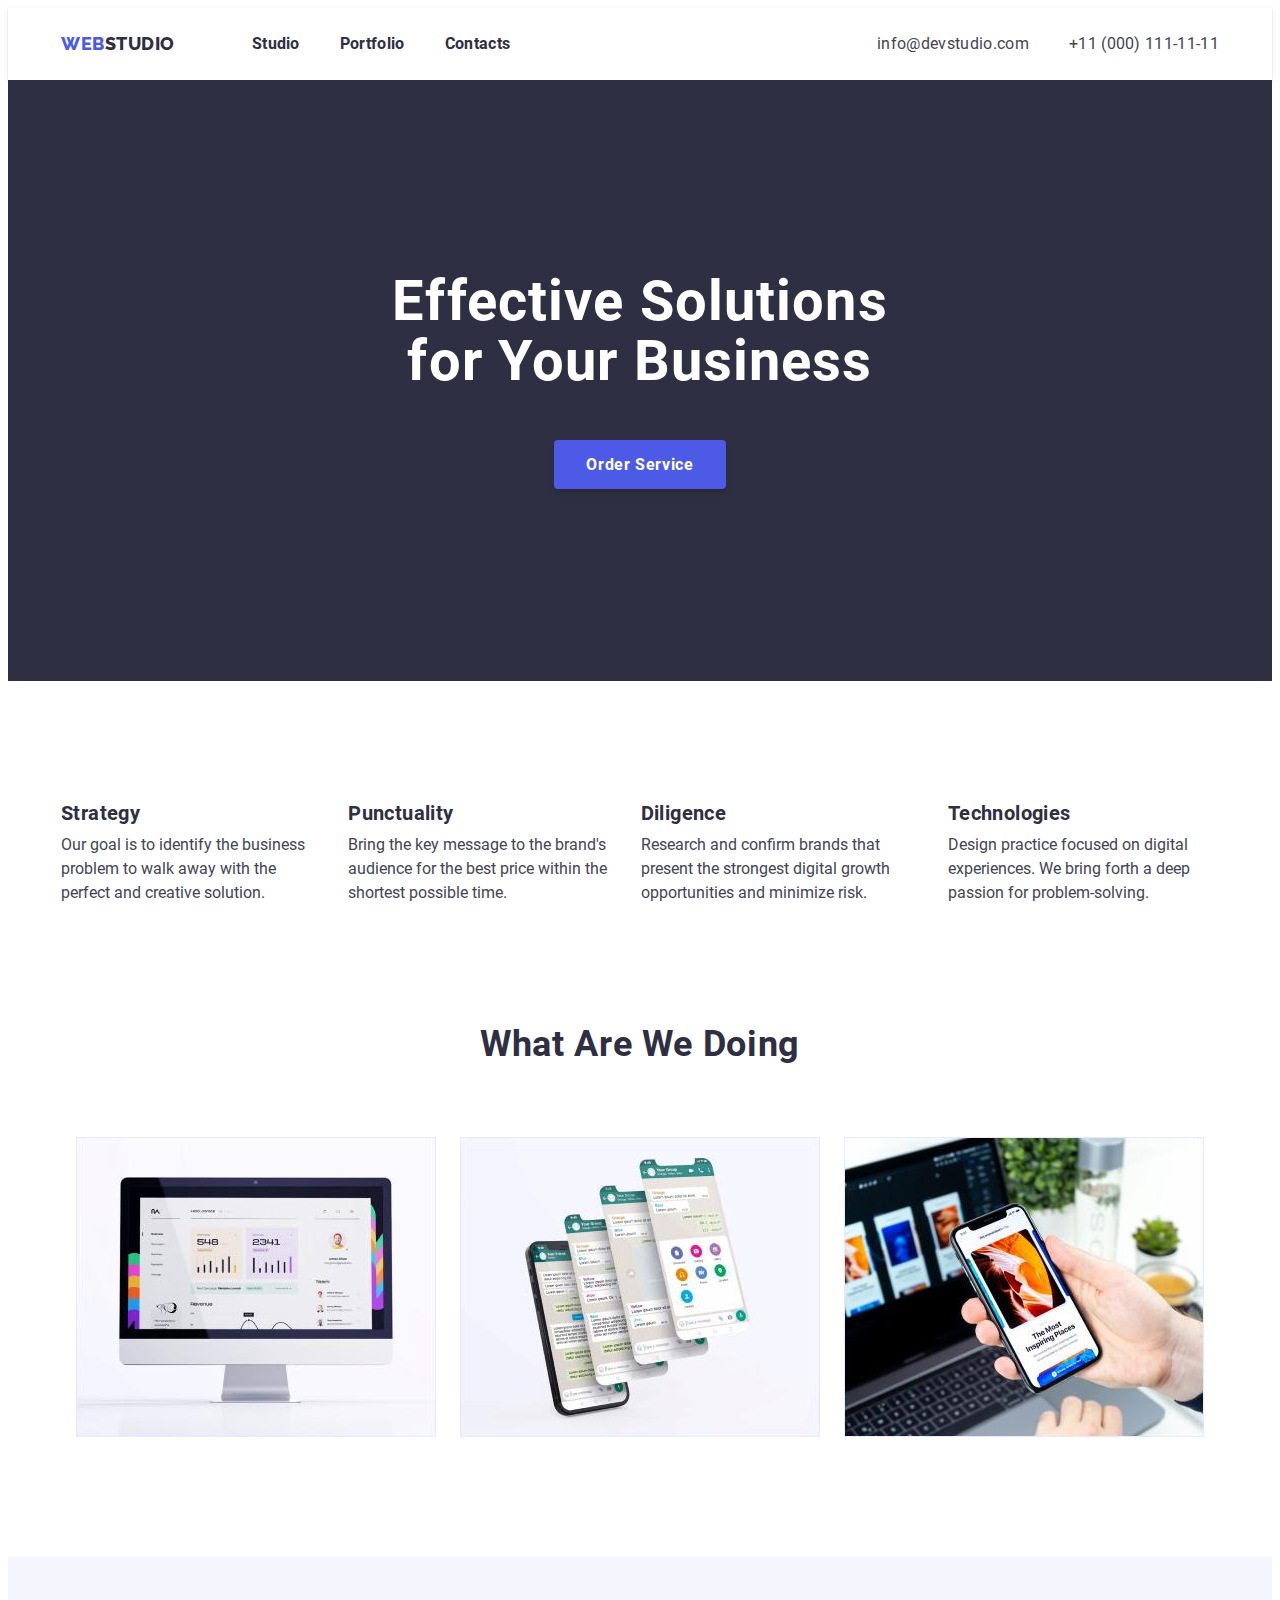
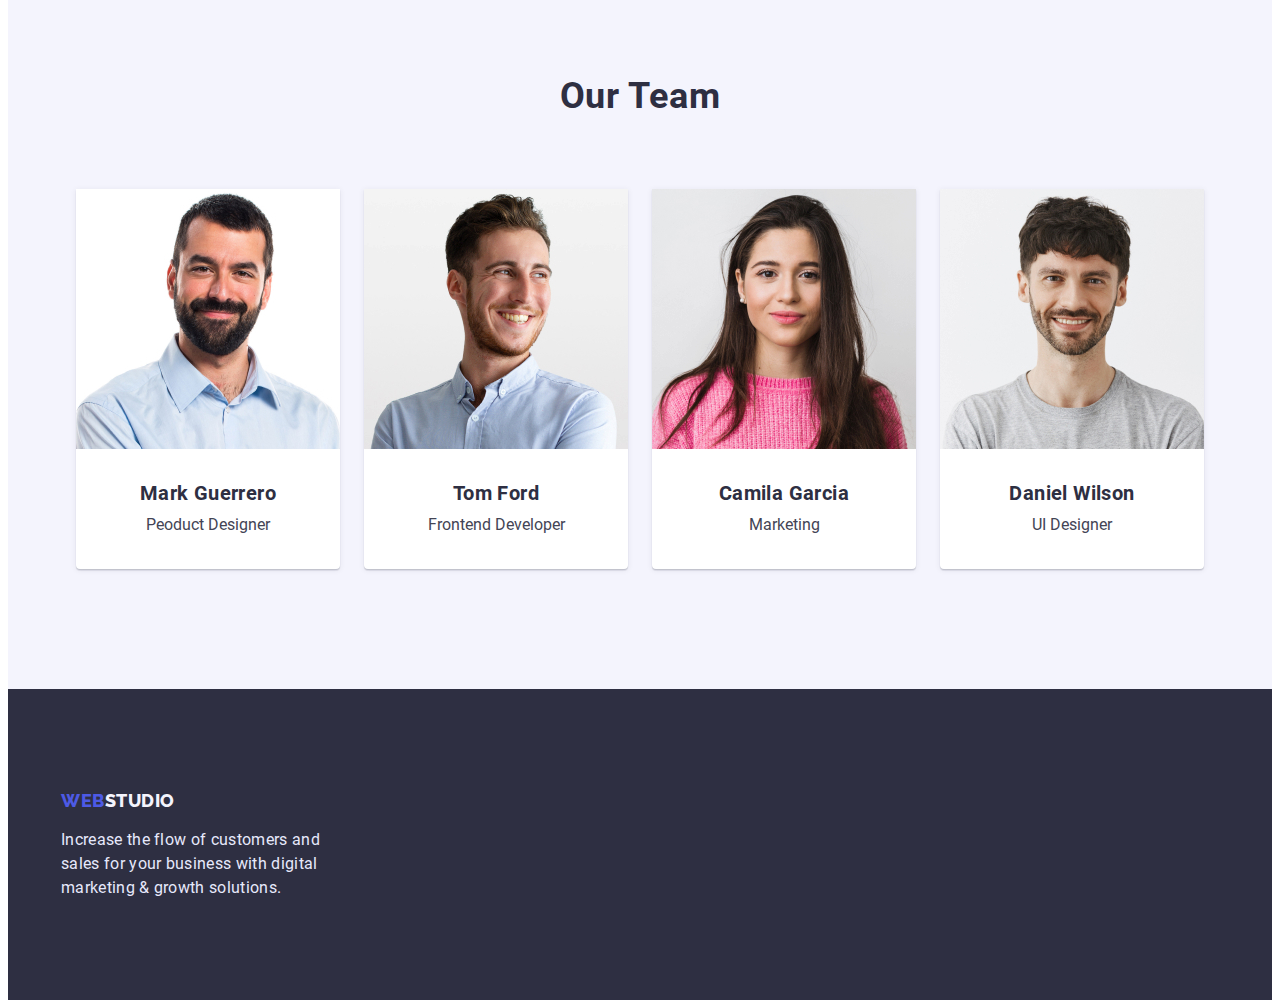
==== index.html @ 8f87d7ba "cloned files from hw3" ====
<!DOCTYPE html>
<html lang="en">
<head>
    <meta charset="UTF-8">
    <meta http-equiv="X-UA-Compatible" content="IE=edge">
    <meta name="viewport" content="width=device-width, initial-scale=1.0">
    <title>Module 1.1</title>
    
    <link rel="stylesheet" 
    href="https://cdnjs.cloudflare.com/ajax/libs/modern-normalize/1.1.0/modern-normalize.min.css" 
    integrity="sha512-wpPYUAdjBVSE4KJnH1VR1HeZfpl1ub8YT/NKx4PuQ5NmX2tKuGu6U/JRp5y+Y8XG2tV+wKQpNHVUX03MfMFn9Q==" 
    crossorigin="anonymous" 
    referrerpolicy="no-referrer" 
    />
    <link rel="stylesheet" href="./css/styles.css" />
</head>
<body>
    <!--HEADER-->
    <header class="head">
        <div class="container head-set">
        <nav class="main-nav"> 
        <a class="webstudio" href="./index.html"><span class="web-btn">WEB</span>STUDIO</a>
        <ul class="header-list">
        <li><a class="navigation link" href="./index.html">Studio</a></li>
        <li><a class="navigation link" href="./portfolio.html">Portfolio</a></li>
        <li><a class="navigation link" href="./index.html">Contacts</a></li>
        </ul>
        </nav>
         <ul class="header-list">
        <li><a class="contacts link" href="mailto:info@devstudio.com">info@devstudio.com</a>
        </li>
        <li><a class="contacts link" href="tel:+11(000)111-11-11">+11 (000) 111-11-11</a>
        </li>
    </ul>
    </div>
    </header>
    

<!--FIRST SECTION-->
    <main>
    <section class="head-section">
        <div class="container">
        <h1 class="heading">Effective Solutions <br> for Your Business</h1>
        <button class="header-btn btn" type="button">Order Service</button>
        </div>
    </section>

      <!--ABOUT-->
    
    <section class="section-about">
    <div class="container">
        <ul class="section-hero1">
            <li>
                <h3 class="hero">Strategy</h3>
                <p class="hero-text">Our goal is to identify the business
                problem to walk away with the perfect and creative solution. </p>
            </li>
            <li>
                <h3 class="hero">Punctuality</h3>
                <p class="hero-text">Bring the key message to the brand's audience for the best price within the shortest possible time.</p>
            </li>
            <li>
                <h3 class="hero">Diligence</h3>
                <p class="hero-text">Research and confirm brands that present the strongest digital growth opportunities and minimize risk.</p>
            </li>
            <li>
                <h3 class="hero">Technologies</h3>
                <p class="hero-text">Design practice focused on digital experiences. We bring forth a deep passion for problem-solving.</p>
            </li>
        </ul>
    </div>
    </section>
    <!--ABOUT-->
    <section class="section">
    <div class="container">
        <h2 class="about-us">What Are We Doing</h2>
        <ul class="photos">
            <li>
                <img width="360" height="300" src="./image/image-1.jpg" alt="photo-1-computer">
            </li>
            <li>
                <img width="360" height="300" src="./image/image-2.jpg" alt="photo-2-chats">
            </li>
            <li>
                <img width="360" height="300" src="./image/image-3.jpg" alt="photo-3-telephone">
            </li>
        </ul>
    </div>
    </section>
    
    <section class="section-back-color">
        <div class="container">
        <h2 class="about-us">Our Team</h2>
        <ul class="photos">
            <li class="section-about-us">
                <img width="264" height="260" src="./image/image-f1.jpg" alt="photo-4-first">
                <div class="aboutus-text">
                <h3 class="hero">Mark Guerrero</h3>
                <p class="hero-text">Peoduct Designer</p>
                </div>
            </li>
            <li class="section-about-us">
                <img width="264" height="260" src="./image/image-f2.jpg" alt="photo-5-second">
                <div class="aboutus-text">
                <h3 class="hero">Tom Ford</h3>
                <p class="hero-text">Frontend Developer</p>
                </div>
            </li>
            <li class="section-about-us">
                <img width="264" height="260" src="./image/image-f3.jpg" alt="photo-6-third">
                <div class="aboutus-text">
                <h3 class="hero">Camila Garcia</h3>
                <p class="hero-text">Marketing</p>
                </div>
            </li>
            <li class="section-about-us">
                <img width="264" height="260" src="./image/image-f4.jpg" alt="photo-7-fourth">
                <div class="aboutus-text">
                <h3 class="hero">Daniel Wilson</h3>
                <p class="hero-text">UI Designer</p>
                </div>
            </li>
        </ul>
    </div>
    </section>
    </main>
<!--FOOTER-->
    <footer class="footer">
        <div class="container">
        <a class="webstudio-footer" href="./index.html"><span class="web-btn">WEB</span>STUDIO</a>
        <p class="footer-info">Increase the flow of customers and sales for your business with digital marketing & growth solutions.</p>
        </div>
    </footer>
</body>
</html>
---- css/styles.css ----
/* FONTS */
@font-face {
    font-family:"Roboto-bold";
    src: url("../fonts/Roboto-Bold.ttf");
}
@font-face {
    font-family:"Roboto-medium";
    src: url("../fonts/Roboto-Medium.ttf");
}
@font-face {
    font-family:"Roboto-regular";
    src: url("../fonts/Roboto-Regular.ttf");
}
@font-face {
    font-family:"Raleway-extra";
    src: url("../fonts/Raleway-ExtraBold.ttf");
}
/* FONTS END */



/* HEADER */
h1,
h2,
h3,
h4,
p {
  margin-top: 0;
  margin-bottom: 0;
}

ul,
ol {
  margin-top: 0;
  margin-bottom: 0;
  padding-left: 0;
  padding-right: 0;
}


:root {
 --primary-text-color:#434455;
 --title-text-color: #2E2F42;
 --logo-color: #4D5AE5;
}

a:hover {
    color:  blue
}
a:focus {
color: blue;
}

.webstudio {
font-family:"Raleway-extra";
text-decoration: none;
font-size: 18px;
line-height: 1.3;
letter-spacing: 0.03em;
color: #2E2F42;
margin-right: 77px;
}

.link {
font-family: inherit;
}

img {
    display: block;
    max-width: 100%;
    height: auto;
  }

.btn:hover{
    color: blue;
}
.btn {
font-family: 'Roboto-bold';
font-size: 16px;
line-height: 1.1;
letter-spacing: 0.04em;
color: #FFFFFF;
background-color: #4D5AE5;
box-shadow: 0px 4px 4px rgba(0, 0, 0, 0.15);
border-radius: 4px;
border: none;
cursor: pointer;
padding: 16px 32px;
display: flex;
gap:10px;
margin-right: auto;
margin-left: auto;
}

.navigation{
font-family:"Roboto-bold";
font-size: 16px;
line-height: 1.5;
letter-spacing: 0.02em;
color: #2E2F42;
text-decoration: none;
}
.contacts {
    font-family:"Roboto-regular";
    font-size: 16px;
    line-height: 1.5;
    letter-spacing: 0.02em;
    color: #434455;
    text-decoration: none;
}
.heading {
font-family:"Roboto-bold";  
font-size: 56px;
line-height: 1.07;
text-align: center;
letter-spacing: 0.02em;
color: #FFFFFF;
padding-bottom: 48px;
}

.head-section {
    background-color: #2E2F42 ;
    padding: 192px 0px 192px 0px;
    text-align: center;
    margin: 0;
}

.head {
    padding-top: 24px;
    padding-bottom: 24px;
    box-shadow: 0px 2px 1px rgba(46, 47, 66, 0.08), 0px 1px 1px rgba(46, 47, 66, 0.16), 0px 1px 6px rgba(46, 47, 66, 0.08);
}

.head-set {
    display: flex;
    justify-content: space-between;
}
.main-nav {
    display: flex;
    align-items: center;
}
.header-list  {
    list-style: none;
    display: flex;
    align-items: center;
    gap: 40px;
}

ul {
    list-style: none;
}
/* HEADER END */


/* MAIN INFO*/
.hero {
font-family: 'Roboto-bold';
font-size: 20px;
line-height: 1.2;
letter-spacing: 0.02em;
color: #2E2F42;
text-decoration: none;
margin-bottom: 8px;
} 
.hero-text {
font-family: 'Roboto-regular';
font-size: 16px;
line-height: 1.5;
color: #434455;
}
.about-us {
font-family: 'Roboto-bold';
font-size: 36px;
line-height: 1.1;
letter-spacing: 0.02em;
text-align: center;
margin-bottom: 72px;
color: #2E2F42;

}
.web-btn {
font-family: 'Raleway-extra';
font-size: 18px;
line-height: 1.3;
letter-spacing: 0.03em;
color: #4D5AE5;

}
.footer-info {
font-family: 'Roboto-regular';
font-size: 16px;
line-height: 1.5;
letter-spacing: 0.02em;
color: #E7E9FC;
max-width: 264px;
margin-top: 16px;
}
.footer {
    background-color: #2E2F42;
    padding-top: 100px;
    padding-bottom: 100px;
}
.webstudio-footer {
   font-family:"Raleway-extra";
   text-decoration: none;
   font-size: 18px;
   line-height: 1.3;
   display: flex;
   align-items: center;
   letter-spacing: 0.03em;
   text-transform: uppercase;
   color: #F4F4FD;
}
.hero-photo {
   font-family: 'Roboto-regular';
   font-size: 16px;
   line-height: 1.5;
   letter-spacing: 0.02em;
   margin-top: 10px;
}

.section-hero1 {
    display: flex;
    gap: 24px;
    justify-content: center;
}
.container {
    width: 1158px;
    margin: 0 auto;
    padding-left: 12px;
    padding-right: 12px;
}
.section {
    padding-bottom: 120px;
    padding-bottom:120px;
}
.section-about-us {
    box-shadow: 0px 1px 6px rgba(46, 47, 66, 0.08), 0px 1px 1px rgba(46, 47, 66, 0.16), 0px 2px 1px rgba(46, 47, 66, 0.08);
    border-radius: 0px 0px 4px 4px; 
    text-align: center;
    background: #FFFFFF;
    min-width: 264px;
}
.photos {
    display: flex;
    gap: 24px;
    justify-content: center;
    padding-left: 0;
}
.aboutus-text {
    padding-top: 32px;
    padding-bottom: 32px;
}
.section-back-color {
    padding-top: 120px;
    padding-bottom: 120px;
    background: #F4F4FD;
}

/*PORTFOLIO*/
.section-portfolio {
    padding-top: 96px;
    padding-bottom: 120px;
}
.buttons {
    display: flex;
    gap: 24px;
    margin-bottom: 72px;
    padding-right: 0;
    justify-content: center;
    align-items: center;
}
.portfolio-btn {
    font-family: 'Roboto-regular';
    background: #F4F4FD;
    border: 1px solid #E7E9FC;
    border-radius: 4px;
    padding: 8px 16px;
    color: #4D5AE5;
    letter-spacing: 0.04em;
    font-weight: 600;
    font-size: 16px;
    line-height: 24px;
}
button:hover {
    background: #4D5AE5;
    box-shadow: 0px 3px 1px rgba(0, 0, 0, 0.1), 0px 2px 1px rgba(0, 0, 0, 0.08), 0px 2px 2px rgba(0, 0, 0, 0.12);
    border-radius: 4px;
    color: #FFFFFF;
    cursor: pointer;
    }
    .main-content-portfolio {
    display: flex;
    flex-wrap: wrap;
    gap: 24px;
    }
    .photo-base {
    width: 360px;
    height: 420px;
    left: 156px;
    top: 288px;
    background: #FFFFFF;
    outline: 0.5px solid #F4F4FD;
    box-shadow: 0px 1px 6px rgba(46, 47, 66, 0.08);
    }
    .portfolio-text {
    padding-top: 32px;
    padding-left: 16px;
    padding-bottom: 32px;
    }
    .section-about {
        padding-top: 120px;
        padding-bottom: 120px;
    }
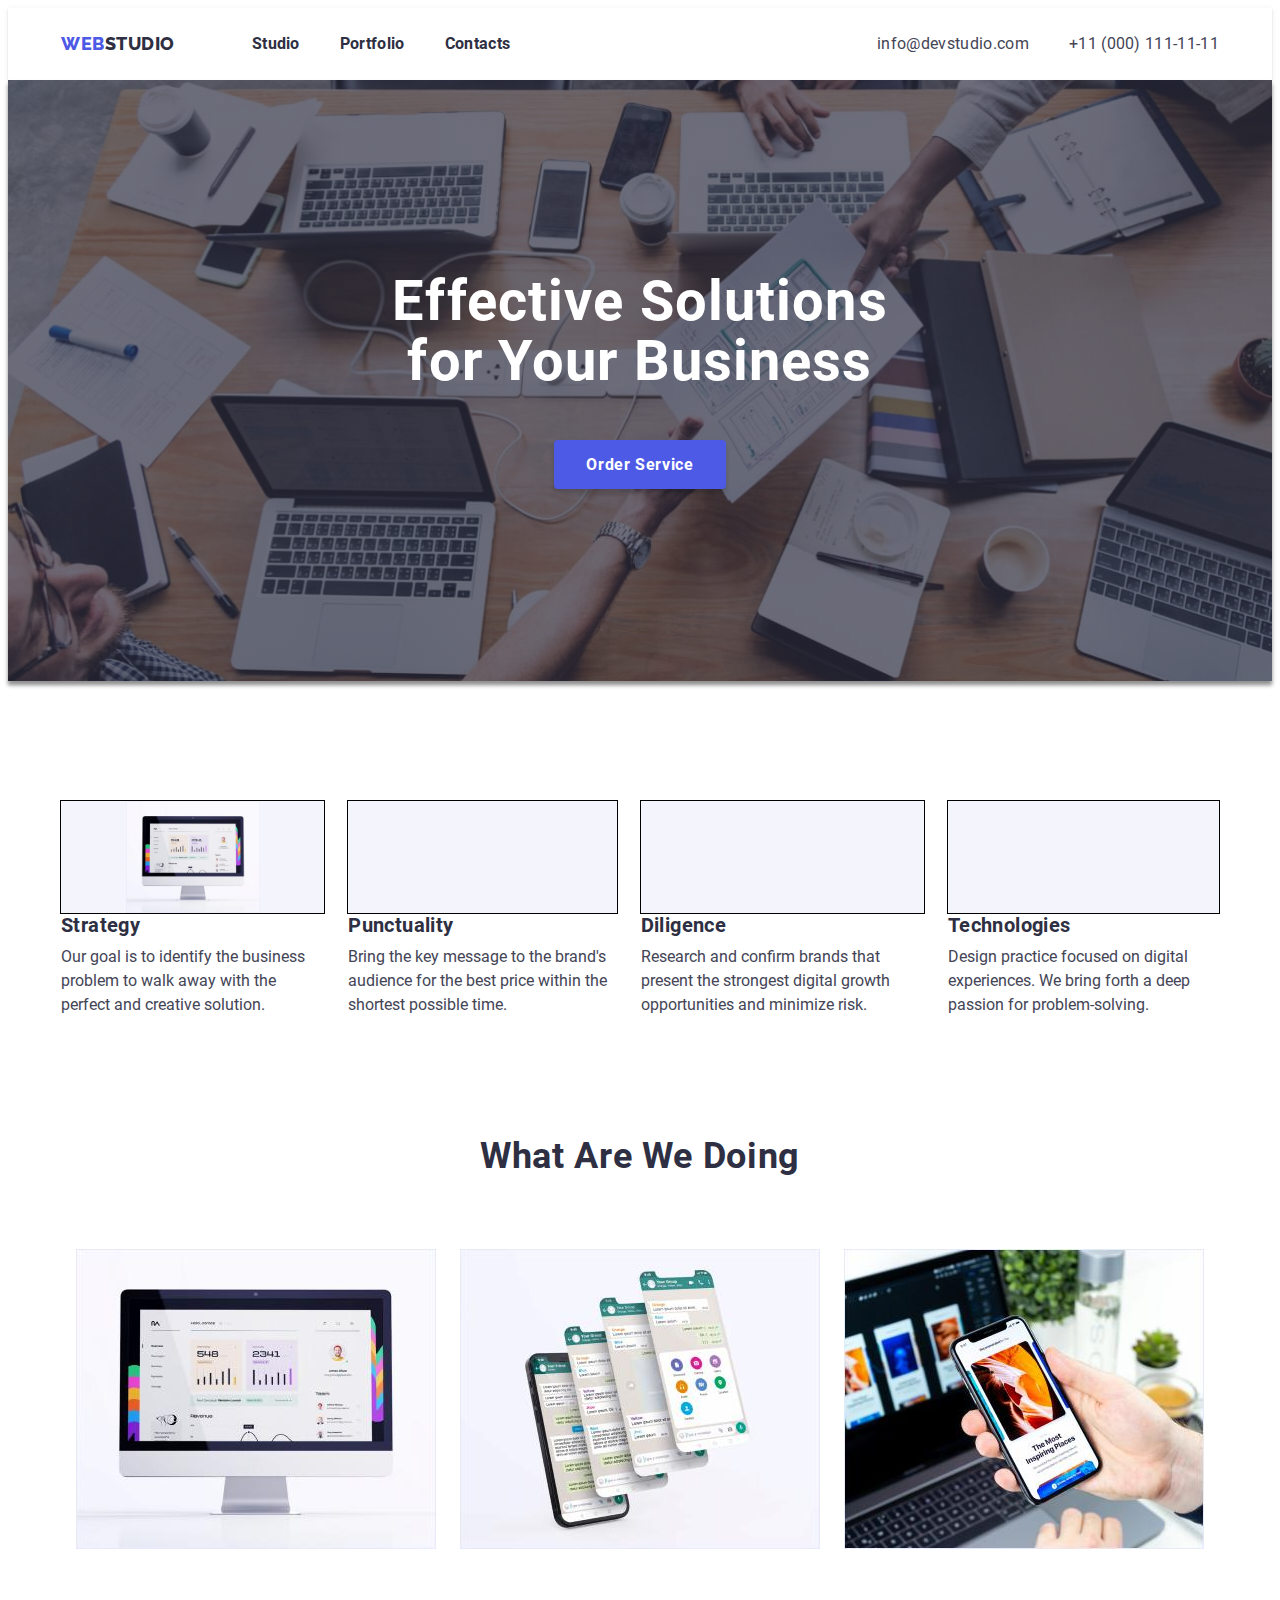
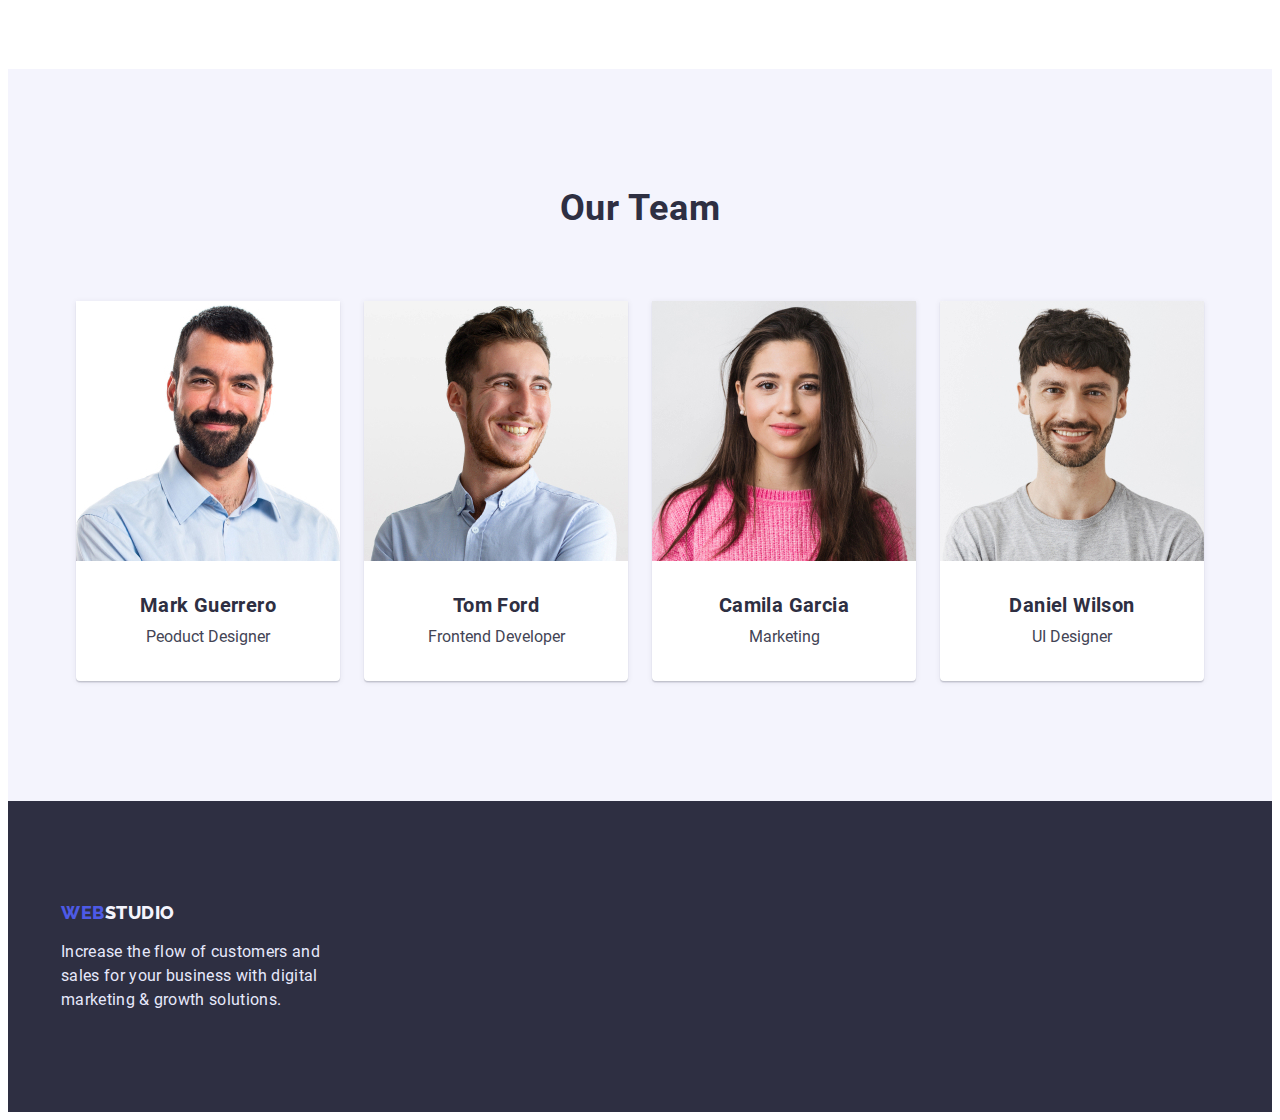
==== commit e98984c4: "features added" ====
--- a/index.html
+++ b/index.html
@@ -50,20 +50,20 @@
     <section class="section-about">
     <div class="container">
         <ul class="section-hero1">
-            <li>
+            <li class="info-icon">
                 <h3 class="hero">Strategy</h3>
                 <p class="hero-text">Our goal is to identify the business
                 problem to walk away with the perfect and creative solution. </p>
             </li>
-            <li>
+            <li class="info-icon">
                 <h3 class="hero">Punctuality</h3>
                 <p class="hero-text">Bring the key message to the brand's audience for the best price within the shortest possible time.</p>
             </li>
-            <li>
+            <li class="info-icon">
                 <h3 class="hero">Diligence</h3>
                 <p class="hero-text">Research and confirm brands that present the strongest digital growth opportunities and minimize risk.</p>
             </li>
-            <li>
+            <li class="info-icon">
                 <h3 class="hero">Technologies</h3>
                 <p class="hero-text">Design practice focused on digital experiences. We bring forth a deep passion for problem-solving.</p>
             </li>
--- a/css/styles.css
+++ b/css/styles.css
@@ -72,7 +72,7 @@
   }
 
 .btn:hover{
-    color: blue;
+    background-color:#404BBF;
 }
 .btn {
 font-family: 'Roboto-bold';
@@ -86,7 +86,7 @@
 border: none;
 cursor: pointer;
 padding: 16px 32px;
-display: flex;
+display: inline-flex;
 gap:10px;
 margin-right: auto;
 margin-left: auto;
@@ -119,7 +119,13 @@
 }
 
 .head-section {
-    background-color: #2E2F42 ;
+    background-color: var(--title-text-color);
+    background-image: linear-gradient(to right,
+    rgba( 46, 47, 66, 0.7 ),
+    rgba( 46, 47, 66, 0.7 )),
+    url(../image/people-office\ 1.jpg);
+    box-shadow: 0px 4px 4px rgba(0, 0, 0, 0.25), 0px 4px 4px rgba(0, 0, 0, 0.25);
+    background-size: cover;
     padding: 192px 0px 192px 0px;
     text-align: center;
     margin: 0;
@@ -311,4 +317,18 @@
     .section-about {
         padding-top: 120px;
         padding-bottom: 120px;
-    }+    }
+    
+    .info-icon::before {
+    content:"" ;
+    display: block;
+    height: 112px;
+    outline: 1px solid;
+    background-color: #F4F4FD;
+    background-size: contain;
+    background-repeat: no-repeat;
+    background-position: center;
+    }
+   .info-icon:nth-child(1):before {
+    background-image: url(../image/image-1.jpg);
+   }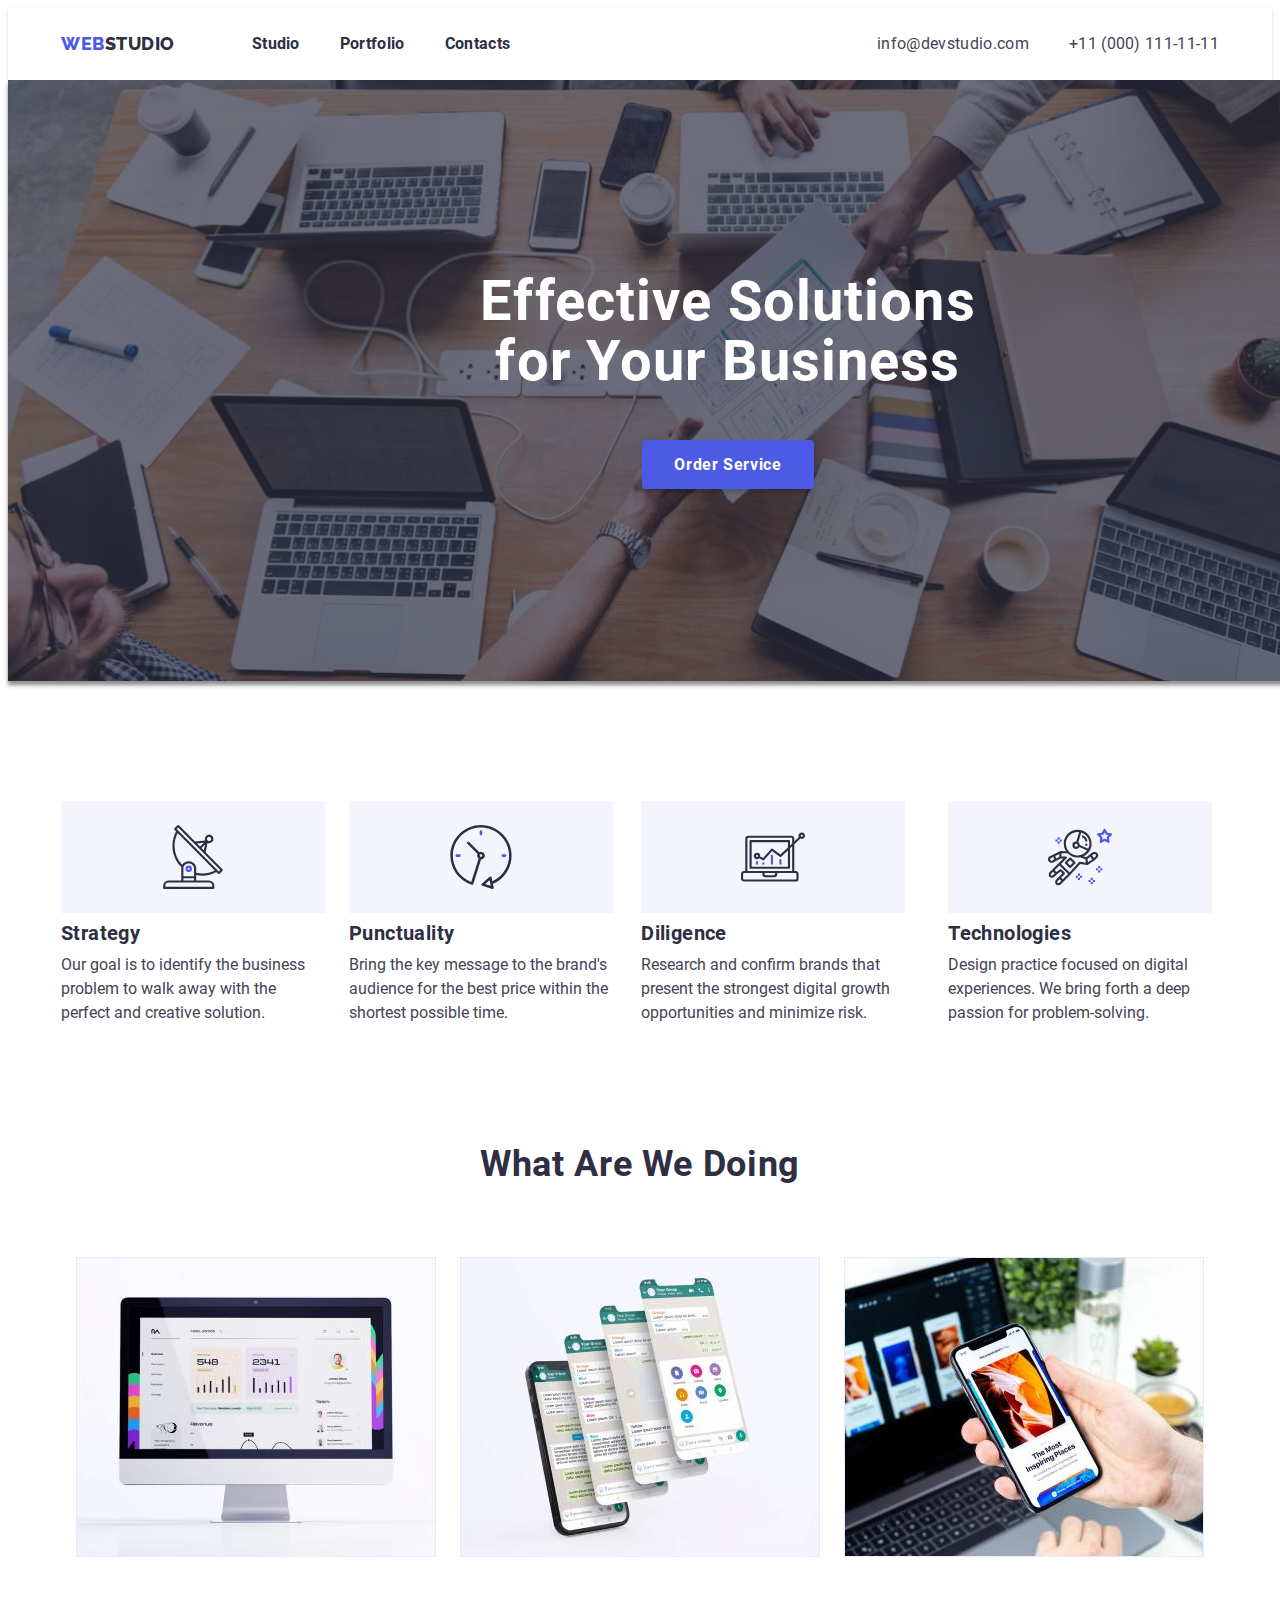
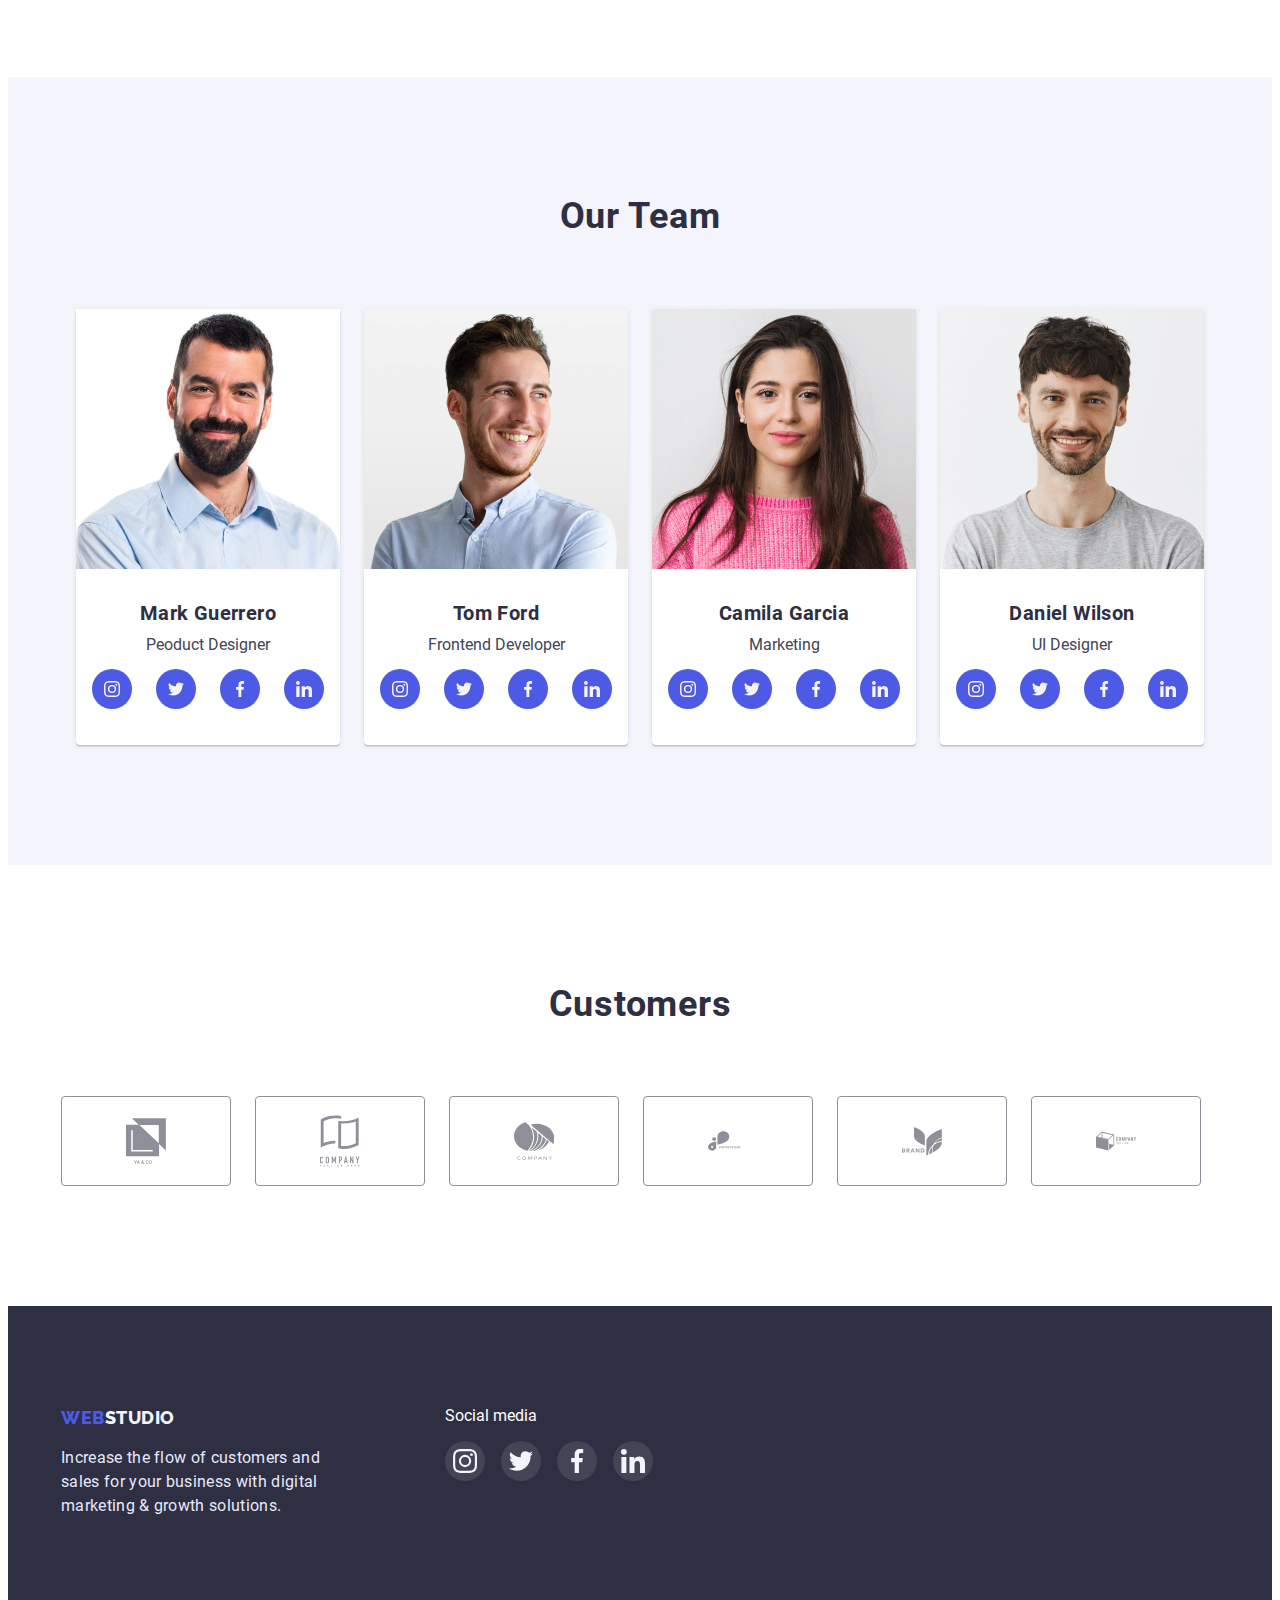
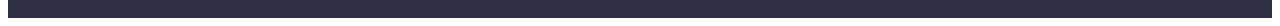
==== commit 5ef705ec: "update html,css" ====
--- a/index.html
+++ b/index.html
@@ -50,20 +50,40 @@
     <section class="section-about">
     <div class="container">
         <ul class="section-hero1">
-            <li class="info-icon">
+            <li>
+                <div class="skill-card">
+                    <svg class="icon-svg">
+                        <use href="./image/symbol-defs.svg#antenna"></use>
+                    </svg>
+                </div>
                 <h3 class="hero">Strategy</h3>
                 <p class="hero-text">Our goal is to identify the business
                 problem to walk away with the perfect and creative solution. </p>
             </li>
-            <li class="info-icon">
+            <li>
+                <div class="skill-card">
+                    <svg class="icon-svg">
+                        <use href="./image/symbol-defs.svg#clock"></use>
+                    </svg>
+                </div>
                 <h3 class="hero">Punctuality</h3>
                 <p class="hero-text">Bring the key message to the brand's audience for the best price within the shortest possible time.</p>
             </li>
-            <li class="info-icon">
+            <li>
+                <div class="skill-card">
+                    <svg class="icon-svg">
+                        <use href="./image/symbol-defs.svg#diagram"></use>
+                    </svg>
+                </div>
                 <h3 class="hero">Diligence</h3>
                 <p class="hero-text">Research and confirm brands that present the strongest digital growth opportunities and minimize risk.</p>
             </li>
-            <li class="info-icon">
+            <li>
+                <div class="skill-card">
+                    <svg class="icon-svg">
+                        <use href="./image/symbol-defs.svg#astronaut"></use>
+                    </svg>
+                </div>
                 <h3 class="hero">Technologies</h3>
                 <p class="hero-text">Design practice focused on digital experiences. We bring forth a deep passion for problem-solving.</p>
             </li>
@@ -97,13 +117,41 @@
                 <div class="aboutus-text">
                 <h3 class="hero">Mark Guerrero</h3>
                 <p class="hero-text">Peoduct Designer</p>
-                </div>
+                <div class="social">
+                <a class="btn-config" href=""><svg class="social-btn">
+                        <use href="./image/symbol-defs.svg#instagram"></use>
+                    </svg></a>
+                <a class="btn-config" href=""><svg class="social-btn">
+                        <use href="./image/symbol-defs.svg#twitter"></use>
+                    </svg></a>
+                <a class="btn-config" href=""><svg class="social-btn">
+                        <use href="./image/symbol-defs.svg#facebook"></use>
+                    </svg></a>
+                <a class="btn-config" href=""><svg class="social-btn">
+                        <use href="./image/symbol-defs.svg#linkedin"></use>
+                    </svg></a>
+                </div>
+            </div>
             </li>
             <li class="section-about-us">
                 <img width="264" height="260" src="./image/image-f2.jpg" alt="photo-5-second">
                 <div class="aboutus-text">
                 <h3 class="hero">Tom Ford</h3>
                 <p class="hero-text">Frontend Developer</p>
+                <div class="social">
+                <a class="btn-config" href=""><svg class="social-btn">
+                        <use href="./image/symbol-defs.svg#instagram"></use>
+                    </svg></a>
+                <a class="btn-config" href=""><svg class="social-btn">
+                        <use href="./image/symbol-defs.svg#twitter"></use>
+                    </svg></a>
+                <a class="btn-config" href=""><svg class="social-btn">
+                        <use href="./image/symbol-defs.svg#facebook"></use>
+                    </svg></a>
+                <a class="btn-config" href=""><svg class="social-btn">
+                        <use href="./image/symbol-defs.svg#linkedin"></use>
+                    </svg></a>
+                </div>
                 </div>
             </li>
             <li class="section-about-us">
@@ -111,6 +159,20 @@
                 <div class="aboutus-text">
                 <h3 class="hero">Camila Garcia</h3>
                 <p class="hero-text">Marketing</p>
+                <div class="social">
+                <a class="btn-config" href=""><svg class="social-btn">
+                        <use href="./image/symbol-defs.svg#instagram"></use>
+                    </svg></a>
+                <a class="btn-config" href=""><svg class="social-btn">
+                        <use href="./image/symbol-defs.svg#twitter"></use>
+                    </svg></a>
+                <a class="btn-config" href=""><svg class="social-btn">
+                        <use href="./image/symbol-defs.svg#facebook"></use>
+                    </svg></a>
+                <a class="btn-config" href=""><svg class="social-btn">
+                        <use href="./image/symbol-defs.svg#linkedin"></use>
+                    </svg></a>
+                </div>
                 </div>
             </li>
             <li class="section-about-us">
@@ -118,18 +180,97 @@
                 <div class="aboutus-text">
                 <h3 class="hero">Daniel Wilson</h3>
                 <p class="hero-text">UI Designer</p>
-                </div>
-            </li>
-        </ul>
-    </div>
+                <div class="social">
+                <a class="btn-config" href=""><svg class="social-btn">
+                    <use href="./image/symbol-defs.svg#instagram"></use>
+                </svg></a>
+                <a class="btn-config" href=""><svg class="social-btn">
+                    <use href="./image/symbol-defs.svg#twitter"></use>
+                </svg></a>
+                <a class="btn-config" href=""><svg class="social-btn">
+                    <use href="./image/symbol-defs.svg#facebook"></use>
+                 </svg></a>
+                <a class="btn-config" href=""><svg class="social-btn">
+                    <use href="./image/symbol-defs.svg#linkedin"></use>
+                </svg></a>
+                </div>
+                </div>
+            </li>
+        </ul>
+    </div>
+    </section>
+    <section class="about-customer">
+        <div class="container">
+            <h2 class="about-us">Customers</h2>
+        <ul class="svg-position">
+            <li class="customers">
+                <svg class="customer-svg">
+                    <use href="./image/symbol-defs.svg#customer1"></use>
+                </svg>
+            </li>
+            <li class="customers">
+                <svg class="customer-svg">
+                    <use href="./image/symbol-defs.svg#customer2"></use>
+                </svg>
+            </li>
+            <li class="customers">
+                <svg class="customer-svg">
+                    <use href="./image/symbol-defs.svg#customer3"></use>
+                </svg>
+            </li>
+            <li class="customers">
+                <svg class="customer-svg">
+                    <use href="./image/symbol-defs.svg#customer4"></use>
+                </svg>
+            </li>
+            <li class="customers">
+                <svg class="customer-svg">
+                    <use href="./image/symbol-defs.svg#customer5"></use>
+                </svg>
+            </li>
+            <li class="customers">
+                <svg class="customer-svg">
+                    <use href="./image/symbol-defs.svg#customer6"></use>
+                </svg>
+            </li>
+        </ul>
+        </div>
     </section>
     </main>
 <!--FOOTER-->
     <footer class="footer">
-        <div class="container">
-        <a class="webstudio-footer" href="./index.html"><span class="web-btn">WEB</span>STUDIO</a>
-        <p class="footer-info">Increase the flow of customers and sales for your business with digital marketing & growth solutions.</p>
-        </div>
+        <div class="container social-place">
+        <div>
+        <a class="webstudio-footer"href="./index.html"><span class="web-btn">WEB</span>STUDIO</a>
+        <p class="footer-info">Increase the flow of customers and sales for your business with digital marketing & growth solutions. </p>
+        </div>
+        <div class="footer-media">
+        <p class="media-style">Social media</p>
+        <ul class="footer-gap">
+            <li>
+                <a class="btn-config-footer" href=""><svg class="social-btn-footer">
+                        <use href="./image/symbol-defs.svg#instagram"></use>
+                    </svg></a>
+                </li>
+                <li>
+                <a class="btn-config-footer" href=""><svg class="social-btn-footer">
+                        <use href="./image/symbol-defs.svg#twitter"></use>
+                    </svg></a>
+                    </li>
+                    <li>
+                <a class="btn-config-footer" href=""><svg class="social-btn-footer">
+                        <use href="./image/symbol-defs.svg#facebook"></use>
+                    </svg></a>
+                    </li>
+                    <li>
+                <a class="btn-config-footer" href=""><svg class="social-btn-footer">
+                        <use href="./image/symbol-defs.svg#linkedin"></use>
+                    </svg></a>
+                    </li>
+            </li>
+        </ul>
+        </div>
+    </div>
     </footer>
 </body>
-</html>+</html>
--- a/css/styles.css
+++ b/css/styles.css
@@ -35,6 +35,7 @@
   margin-bottom: 0;
   padding-left: 0;
   padding-right: 0;
+  
 }
 
 
@@ -42,6 +43,7 @@
  --primary-text-color:#434455;
  --title-text-color: #2E2F42;
  --logo-color: #4D5AE5;
+ --white-footer: #FFFFFF;
 }
 
 a:hover {
@@ -116,6 +118,7 @@
 letter-spacing: 0.02em;
 color: #FFFFFF;
 padding-bottom: 48px;
+
 }
 
 .head-section {
@@ -129,6 +132,7 @@
     padding: 192px 0px 192px 0px;
     text-align: center;
     margin: 0;
+    width: 1440px;
 }
 
 .head {
@@ -288,7 +292,7 @@
     font-size: 16px;
     line-height: 24px;
 }
-button:hover {
+.portfolio-btn:hover {
     background: #4D5AE5;
     box-shadow: 0px 3px 1px rgba(0, 0, 0, 0.1), 0px 2px 1px rgba(0, 0, 0, 0.08), 0px 2px 2px rgba(0, 0, 0, 0.12);
     border-radius: 4px;
@@ -299,6 +303,9 @@
     display: flex;
     flex-wrap: wrap;
     gap: 24px;
+    }
+    .main-content-portfolio:hover {
+        box-shadow:0px 1px 6px rgba(46, 47, 66, 0.08);
     }
     .photo-base {
     width: 360px;
@@ -308,6 +315,7 @@
     background: #FFFFFF;
     outline: 0.5px solid #F4F4FD;
     box-shadow: 0px 1px 6px rgba(46, 47, 66, 0.08);
+
     }
     .portfolio-text {
     padding-top: 32px;
@@ -319,16 +327,106 @@
         padding-bottom: 120px;
     }
     
-    .info-icon::before {
-    content:"" ;
-    display: block;
+.icon-svg{
+    width: 64px;
+    height: 64px;
+}
+.skill-card {
+    display: flex;
+    align-items: center;
+    justify-content: center;
+    width: 264px;
     height: 112px;
-    outline: 1px solid;
     background-color: #F4F4FD;
-    background-size: contain;
-    background-repeat: no-repeat;
-    background-position: center;
-    }
-   .info-icon:nth-child(1):before {
-    background-image: url(../image/image-1.jpg);
-   }+    margin-bottom: 8px;
+}
+.social {
+    display:flex;
+    align-items: center;
+    margin-left: 16px;
+    margin-right: 16px;
+    padding-top: 8px;
+    width: 232px;
+    height: 48px;
+    gap: 24px;
+}
+.social-btn {
+    width: 16px;
+    height: 16px;
+    align-items: center;
+    justify-content: center;
+    
+}
+.btn-config {
+background-color: #4D5AE5;
+display: flex;
+align-items: center;
+justify-content: center;
+border-radius: 50%;
+border:none;
+width: 40px;
+height: 40px;
+}
+.about-customer {
+    font-family: 'Roboto-medium';
+    font-size: 36px;
+    line-height: 1.1;
+    letter-spacing: 0.02em;
+    text-align: center;
+    color: #2E2F42;
+    padding-top: 120px;
+    padding-bottom: 120px;
+}
+.customers {
+    display: inline-flex;
+    align-items: center;
+    justify-content: center;
+    width: 168px;
+    height: 88px;
+    border: 1px solid #8E8F99;
+    border-radius: 4px;
+}
+.customer-svg {
+    display: flex;
+    width: 40px;
+    height: 52px;
+}
+.svg-position {
+    display: flex;
+    gap: 24px;
+}
+
+
+.footer-media {
+    width: 208px;
+    margin-left: 120px;
+}
+.social-place {
+    display: flex;
+}
+
+.media-style {
+    font-family: "Roboto-regular";
+    font-size: 16px;
+    color: var(--white-footer);
+    padding-bottom: 16px;
+}
+
+.btn-config-footer {
+        background-color:rgba(255, 255, 255, 0.1);
+        display: flex;
+        align-items: center;
+        justify-content: center;
+        border-radius: 50%;
+        border: none;
+        width: 40px;
+        height: 40px;
+}
+.social-btn-footer {
+    width: 24px;
+    height: 24px;
+}
+.footer-gap {
+    display: flex;
+    gap: 16px;
+}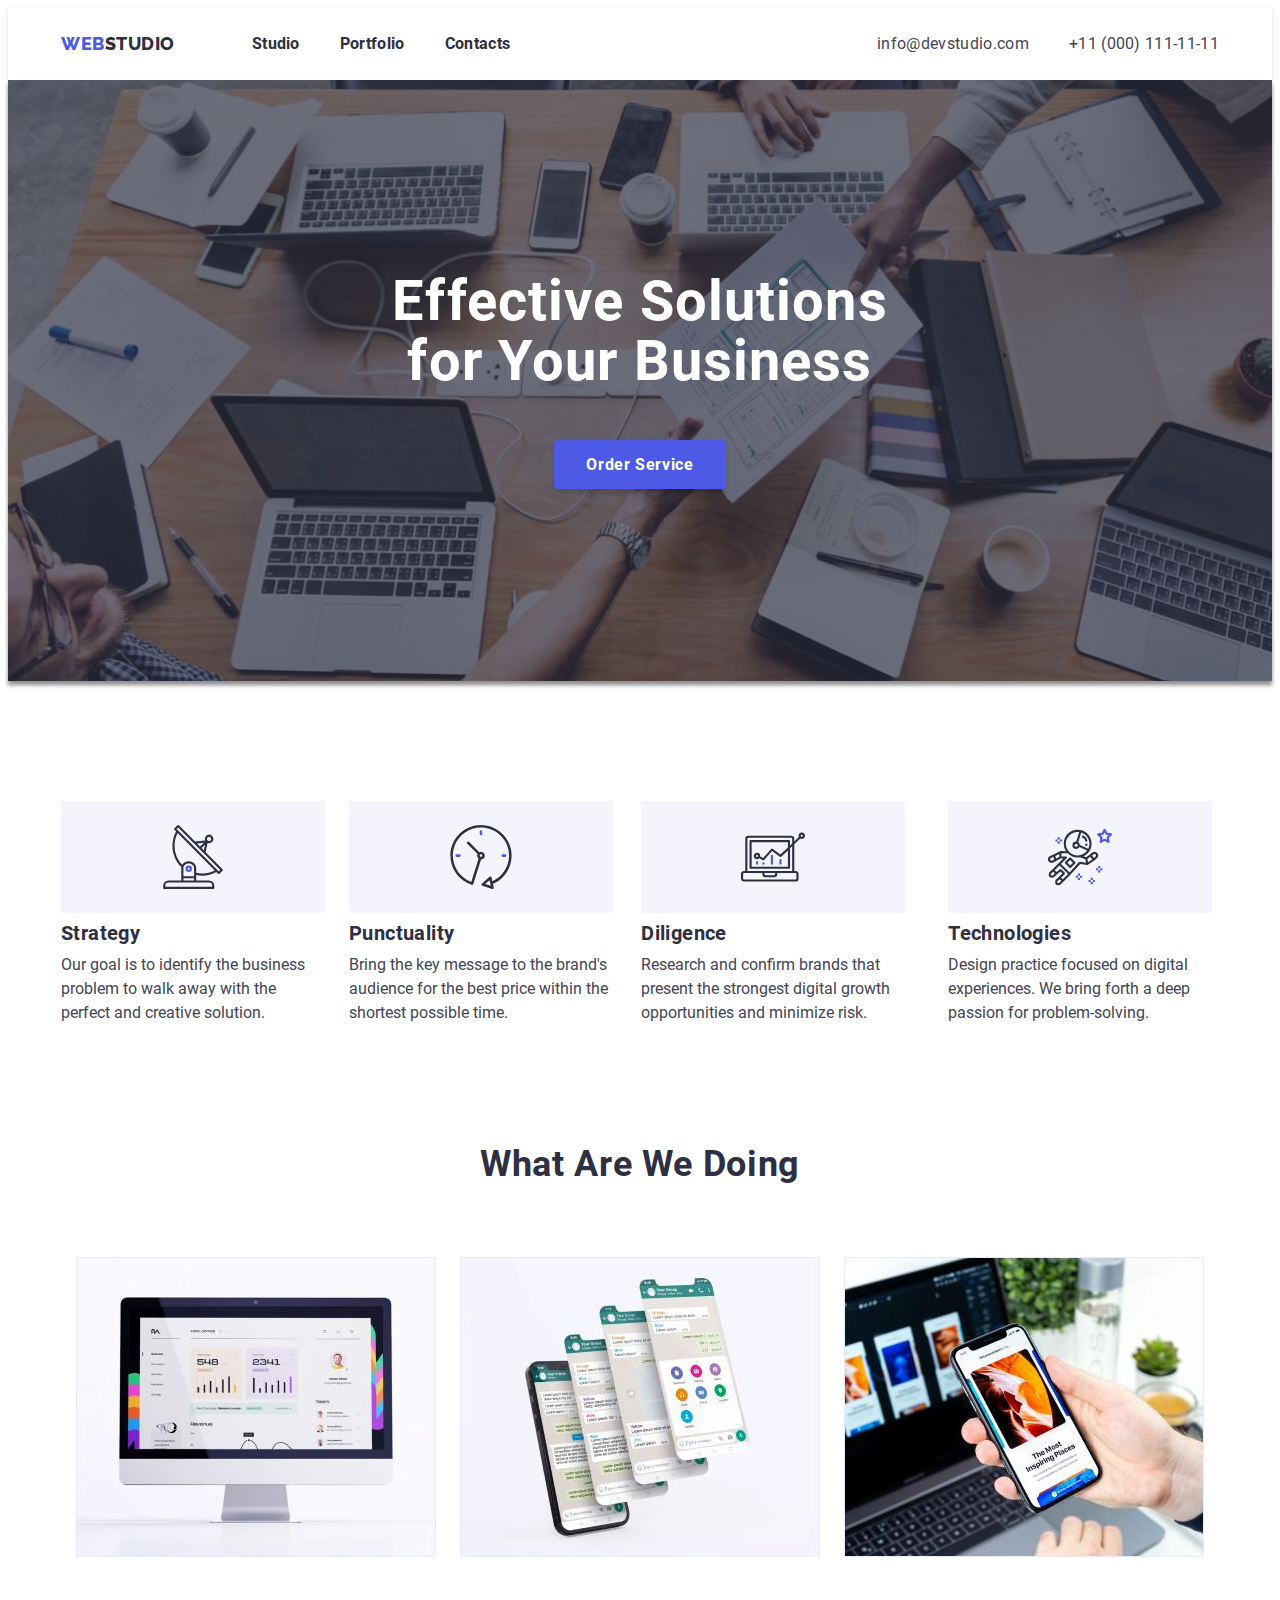
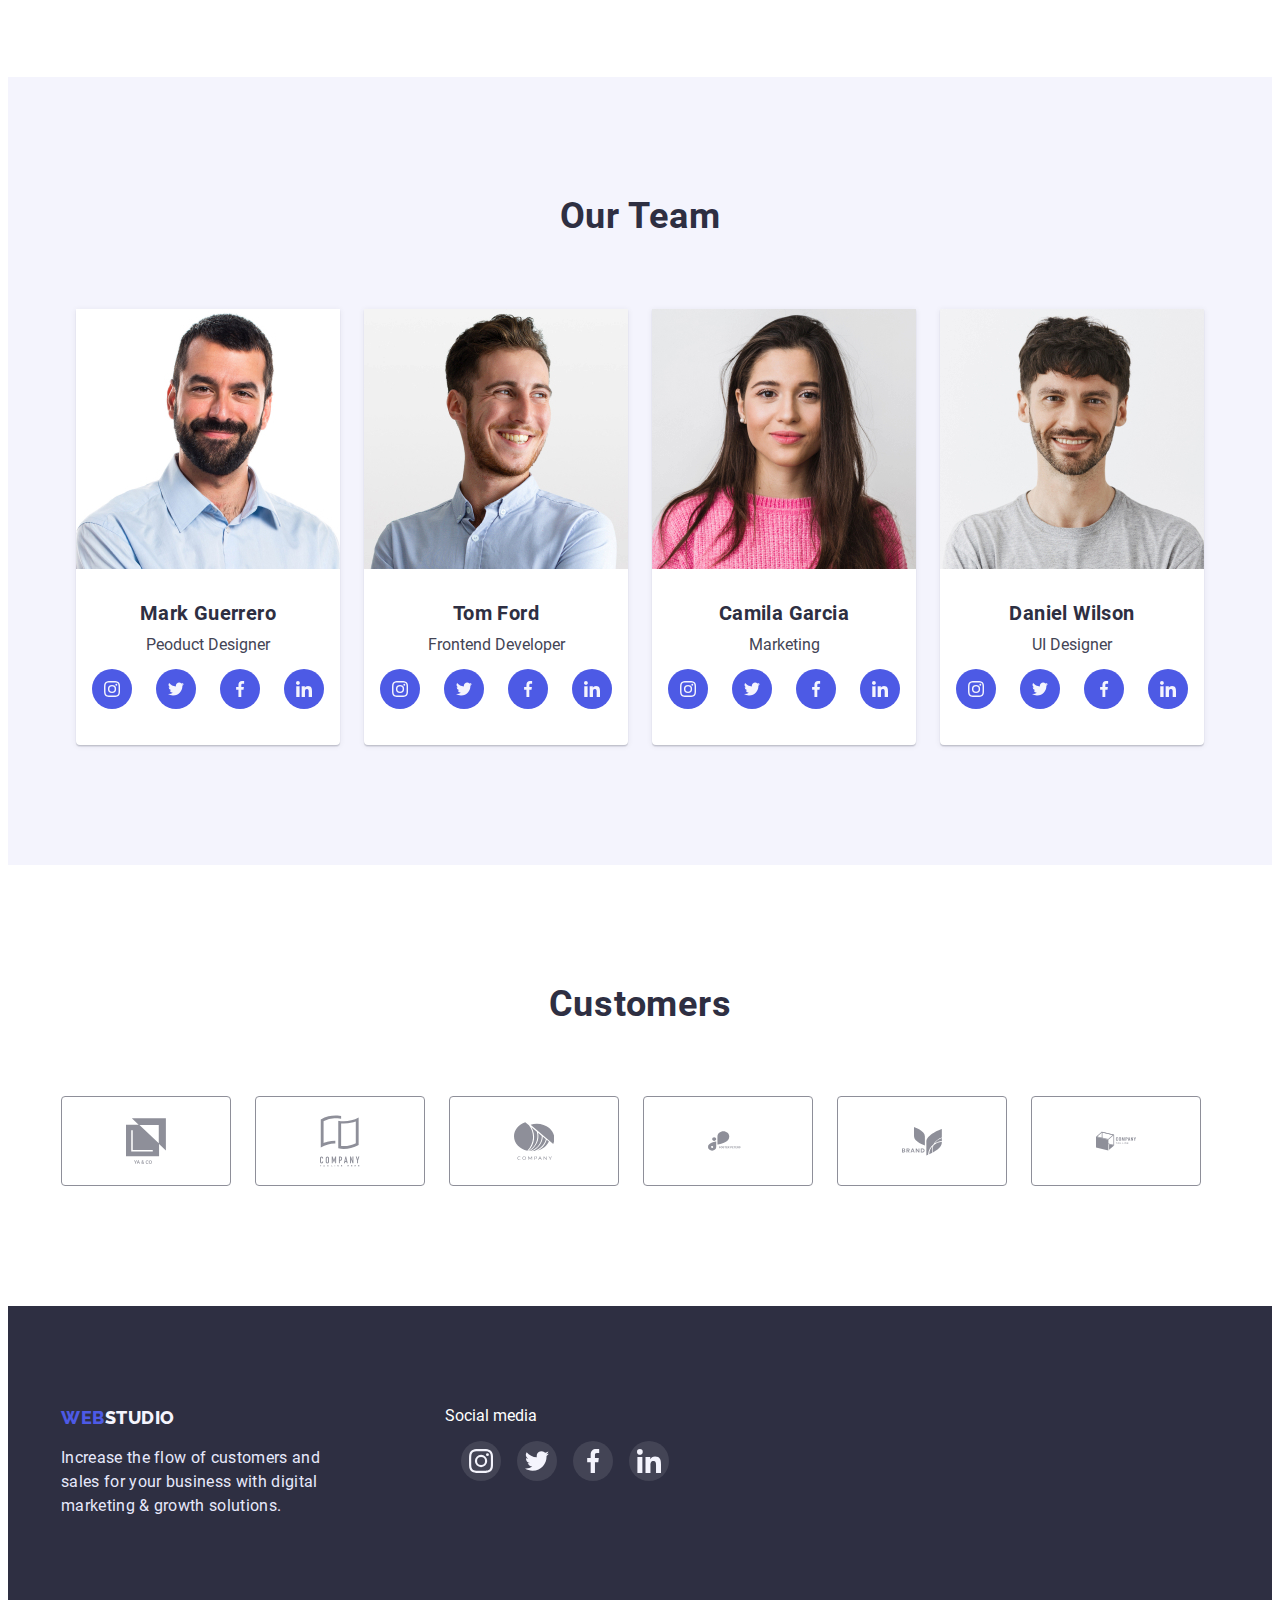
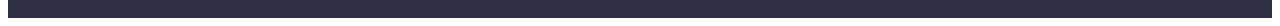
==== commit 6bbb8fd7: "fixing bugs" ====
--- a/index.html
+++ b/index.html
@@ -241,13 +241,14 @@
     <footer class="footer">
         <div class="container social-place">
         <div>
-        <a class="webstudio-footer"href="./index.html"><span class="web-btn">WEB</span>STUDIO</a>
+        <a class="webstudio-footer" href="./index.html"><span class="web-btn">WEB</span>STUDIO</a>
         <p class="footer-info">Increase the flow of customers and sales for your business with digital marketing & growth solutions. </p>
         </div>
         <div class="footer-media">
         <p class="media-style">Social media</p>
         <ul class="footer-gap">
             <li>
+                <li>
                 <a class="btn-config-footer" href=""><svg class="social-btn-footer">
                         <use href="./image/symbol-defs.svg#instagram"></use>
                     </svg></a>
--- a/css/styles.css
+++ b/css/styles.css
@@ -132,7 +132,6 @@
     padding: 192px 0px 192px 0px;
     text-align: center;
     margin: 0;
-    width: 1440px;
 }
 
 .head {
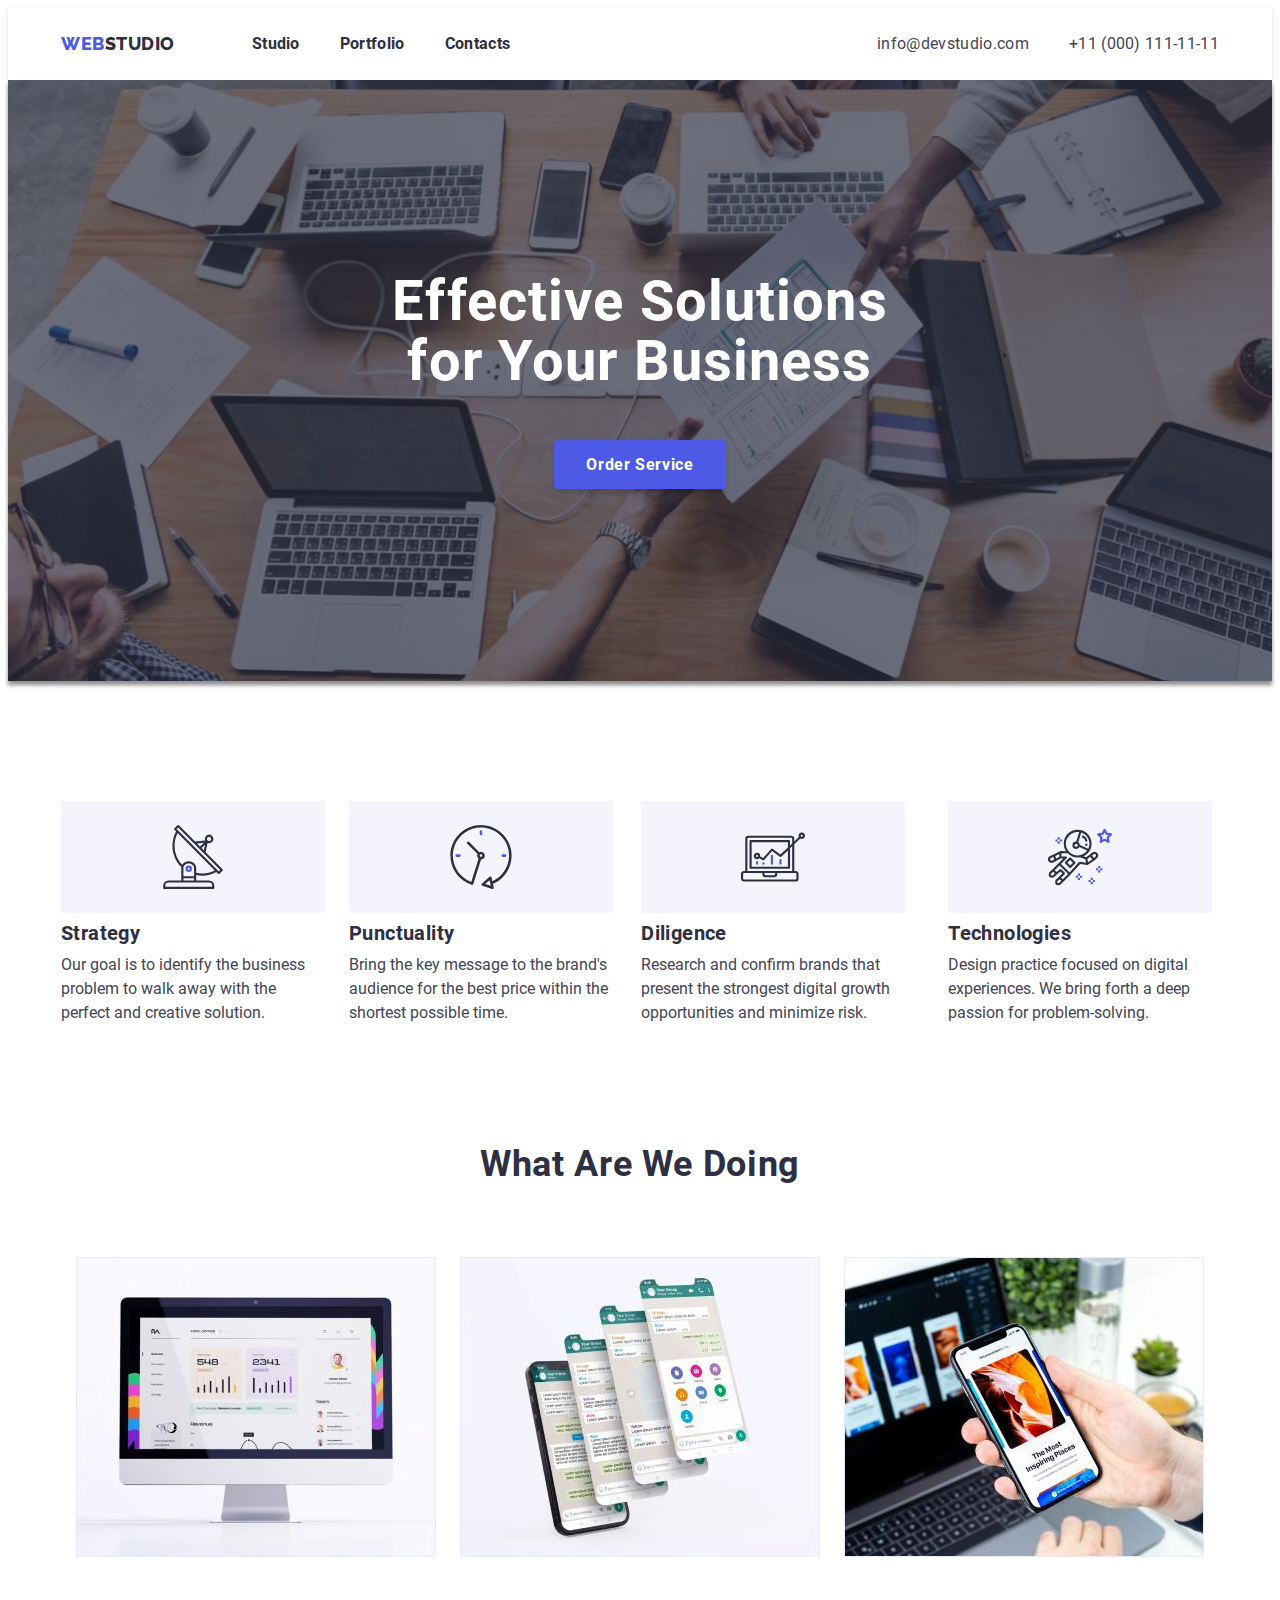
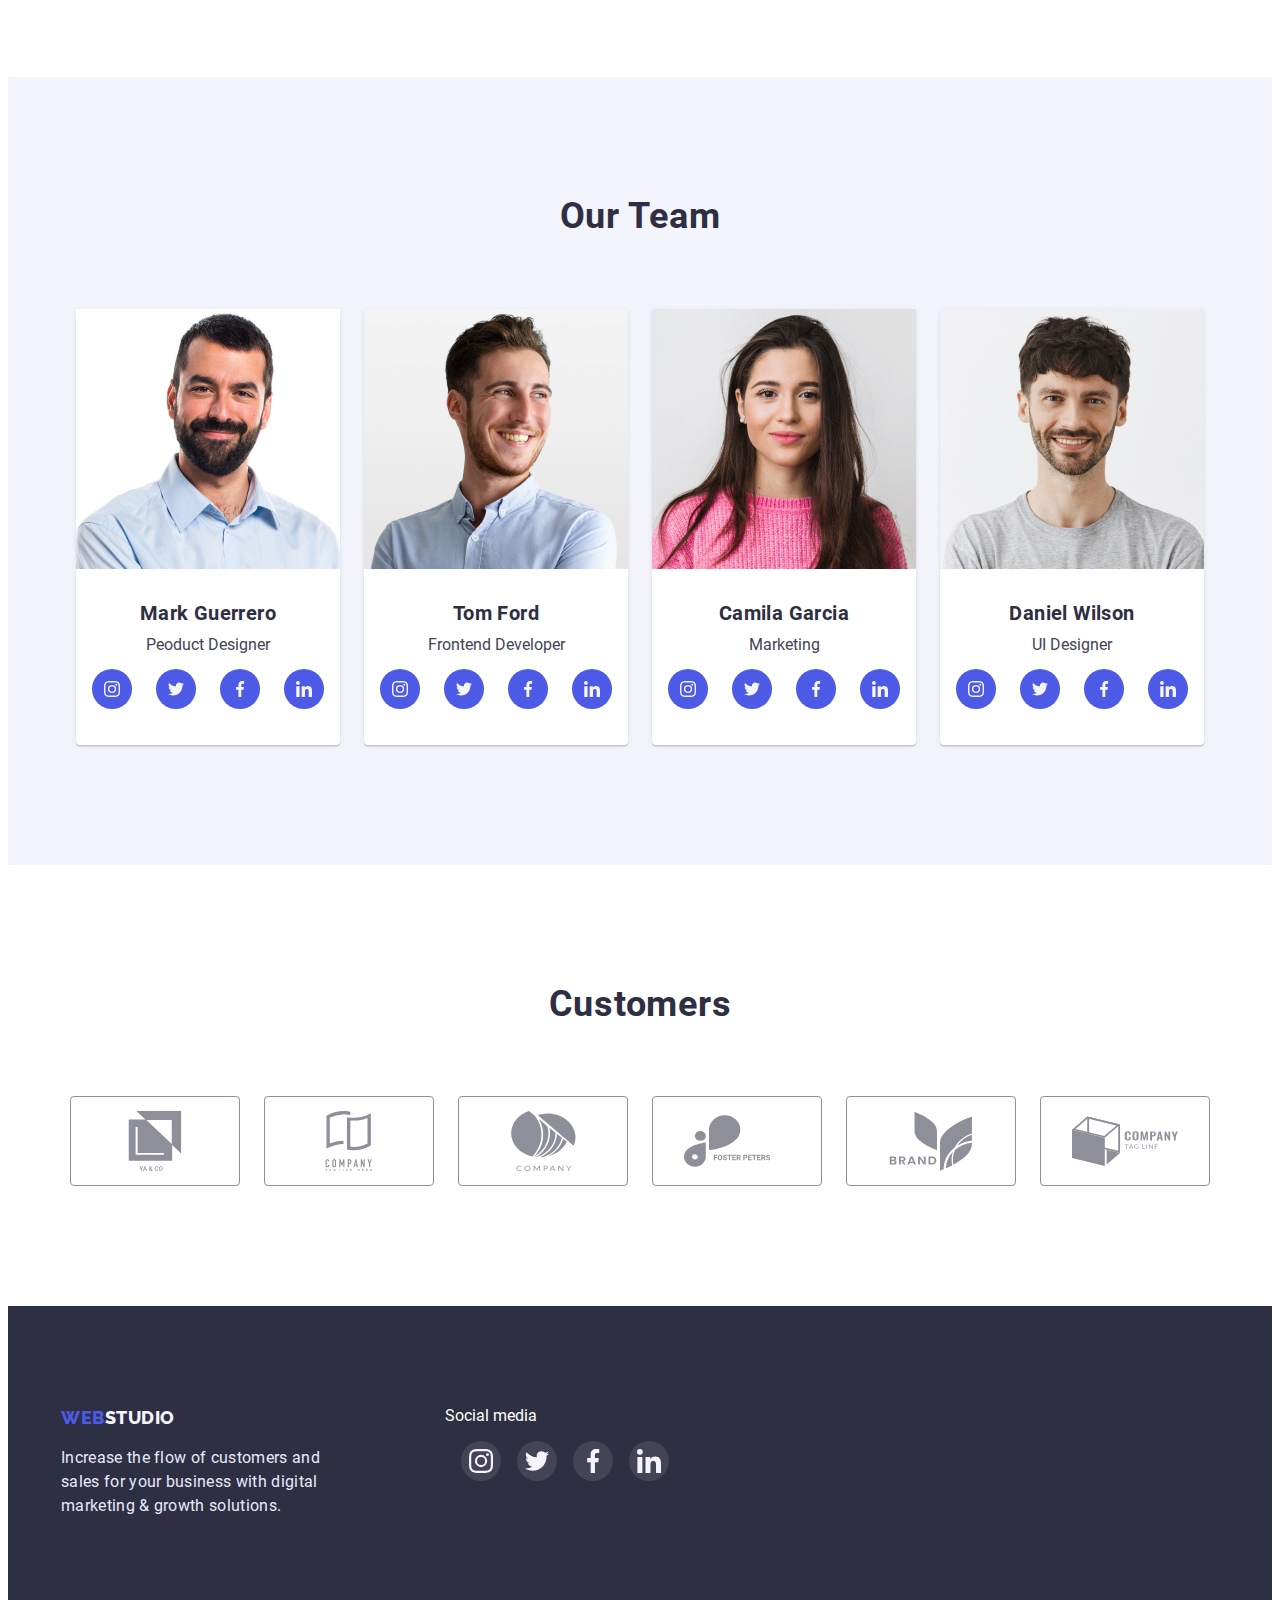
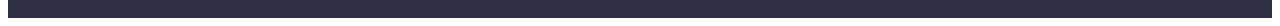
==== commit 4310ff8b: "Fixing bugs" ====
--- a/index.html
+++ b/index.html
@@ -203,35 +203,35 @@
         <div class="container">
             <h2 class="about-us">Customers</h2>
         <ul class="svg-position">
-            <li class="customers">
-                <svg class="customer-svg">
+            <li>
+                <a class="customers" href=""><svg class="customer-svg">
                     <use href="./image/symbol-defs.svg#customer1"></use>
-                </svg>
-            </li>
-            <li class="customers">
-                <svg class="customer-svg">
-                    <use href="./image/symbol-defs.svg#customer2"></use>
-                </svg>
-            </li>
-            <li class="customers">
-                <svg class="customer-svg">
-                    <use href="./image/symbol-defs.svg#customer3"></use>
-                </svg>
-            </li>
-            <li class="customers">
-                <svg class="customer-svg">
-                    <use href="./image/symbol-defs.svg#customer4"></use>
-                </svg>
-            </li>
-            <li class="customers">
-                <svg class="customer-svg">
-                    <use href="./image/symbol-defs.svg#customer5"></use>
-                </svg>
-            </li>
-            <li class="customers">
-                <svg class="customer-svg">
-                    <use href="./image/symbol-defs.svg#customer6"></use>
-                </svg>
+                </svg></a>
+            </li>
+            <li>
+                <a class="customers" href=""><svg class="customer-svg">
+                        <use href="./image/symbol-defs.svg#customer2"></use>
+                    </svg></a>
+            </li>
+            <li>
+                <a class="customers" href=""><svg class="customer-svg">
+                        <use href="./image/symbol-defs.svg#customer3"></use>
+                    </svg></a>
+            </li>
+            <li>
+                <a class="customers" href=""><svg class="customer-svg">
+                        <use href="./image/symbol-defs.svg#customer4"></use>
+                    </svg></a>
+            </li>
+            <li>
+                <a class="customers" href=""><svg class="customer-svg">
+                        <use href="./image/symbol-defs.svg#customer5"></use>
+                    </svg></a>
+            </li>
+            <li>
+                <a class="customers" href=""><svg class="customer-svg">
+                        <use href="./image/symbol-defs.svg#customer6"></use>
+                    </svg></a>
             </li>
         </ul>
         </div>
@@ -250,24 +250,24 @@
             <li>
                 <li>
                 <a class="btn-config-footer" href=""><svg class="social-btn-footer">
-                        <use href="./image/symbol-defs.svg#instagram"></use>
-                    </svg></a>
-                </li>
-                <li>
-                <a class="btn-config-footer" href=""><svg class="social-btn-footer">
-                        <use href="./image/symbol-defs.svg#twitter"></use>
-                    </svg></a>
-                    </li>
-                    <li>
-                <a class="btn-config-footer" href=""><svg class="social-btn-footer">
-                        <use href="./image/symbol-defs.svg#facebook"></use>
-                    </svg></a>
-                    </li>
-                    <li>
-                <a class="btn-config-footer" href=""><svg class="social-btn-footer">
-                        <use href="./image/symbol-defs.svg#linkedin"></use>
-                    </svg></a>
-                    </li>
+                <use href="./image/symbol-defs.svg#instagram"></use>
+                </svg></a>
+                </li>
+                <li>
+                <a class="btn-config-footer" href=""><svg class="social-btn-footer">
+                <use href="./image/symbol-defs.svg#twitter"></use>
+                </svg></a>
+                </li>
+                <li>
+                <a class="btn-config-footer" href=""><svg class="social-btn-footer">
+                <use href="./image/symbol-defs.svg#facebook"></use>
+                </svg></a>
+                </li>
+                <li>
+                <a class="btn-config-footer" href=""><svg class="social-btn-footer">
+                <use href="./image/symbol-defs.svg#linkedin"></use>
+                </svg></a>
+                </li>
             </li>
         </ul>
         </div>
--- a/css/styles.css
+++ b/css/styles.css
@@ -291,7 +291,8 @@
     font-size: 16px;
     line-height: 24px;
 }
-.portfolio-btn:hover {
+.portfolio-btn:hover,
+.portfolio-btn:focus {
     background: #4D5AE5;
     box-shadow: 0px 3px 1px rgba(0, 0, 0, 0.1), 0px 2px 1px rgba(0, 0, 0, 0.08), 0px 2px 2px rgba(0, 0, 0, 0.12);
     border-radius: 4px;
@@ -303,8 +304,8 @@
     flex-wrap: wrap;
     gap: 24px;
     }
-    .main-content-portfolio:hover {
-        box-shadow:0px 1px 6px rgba(46, 47, 66, 0.08);
+    .icon-shadow:hover {
+    box-shadow: 0px 3px 1px rgba(0, 0, 0, 0.1), 0px 2px 1px rgba(0, 0, 0, 0.08), 0px 2px 2px rgba(0, 0, 0, 0.12);
     }
     .photo-base {
     width: 360px;
@@ -366,6 +367,10 @@
 width: 40px;
 height: 40px;
 }
+.btn-config:hover,
+.btn-config:focus {
+    background-color:#404BBF;
+}
 .about-customer {
     font-family: 'Roboto-medium';
     font-size: 36px;
@@ -377,25 +382,30 @@
     padding-bottom: 120px;
 }
 .customers {
-    display: inline-flex;
+    display: flex;
     align-items: center;
     justify-content: center;
     width: 168px;
     height: 88px;
     border: 1px solid #8E8F99;
     border-radius: 4px;
+    
 }
 .customer-svg {
     display: flex;
-    width: 40px;
-    height: 52px;
+    align-items: center;
+    justify-content: center;
+    width: 106px;
+    height: 60px;
+    fill:#8E8F99
+    
 }
 .svg-position {
     display: flex;
-    gap: 24px;
-}
-
-
+    align-items: center;
+    justify-content: center;
+    gap: 24px;
+}
 .footer-media {
     width: 208px;
     margin-left: 120px;
@@ -421,6 +431,10 @@
         width: 40px;
         height: 40px;
 }
+.btn-config-footer:hover,
+.btn-config-footer:focus {
+background-color: #31D0AA;
+}
 .social-btn-footer {
     width: 24px;
     height: 24px;
@@ -428,4 +442,12 @@
 .footer-gap {
     display: flex;
     gap: 16px;
-}+}
+.customers:hover,
+.customers:focus {
+    border: 1px solid #4D5AE5;
+}
+.customers:hover .customer-svg,
+.customers:focus .customer-svg {
+    fill: #4D5AE5;
+}
